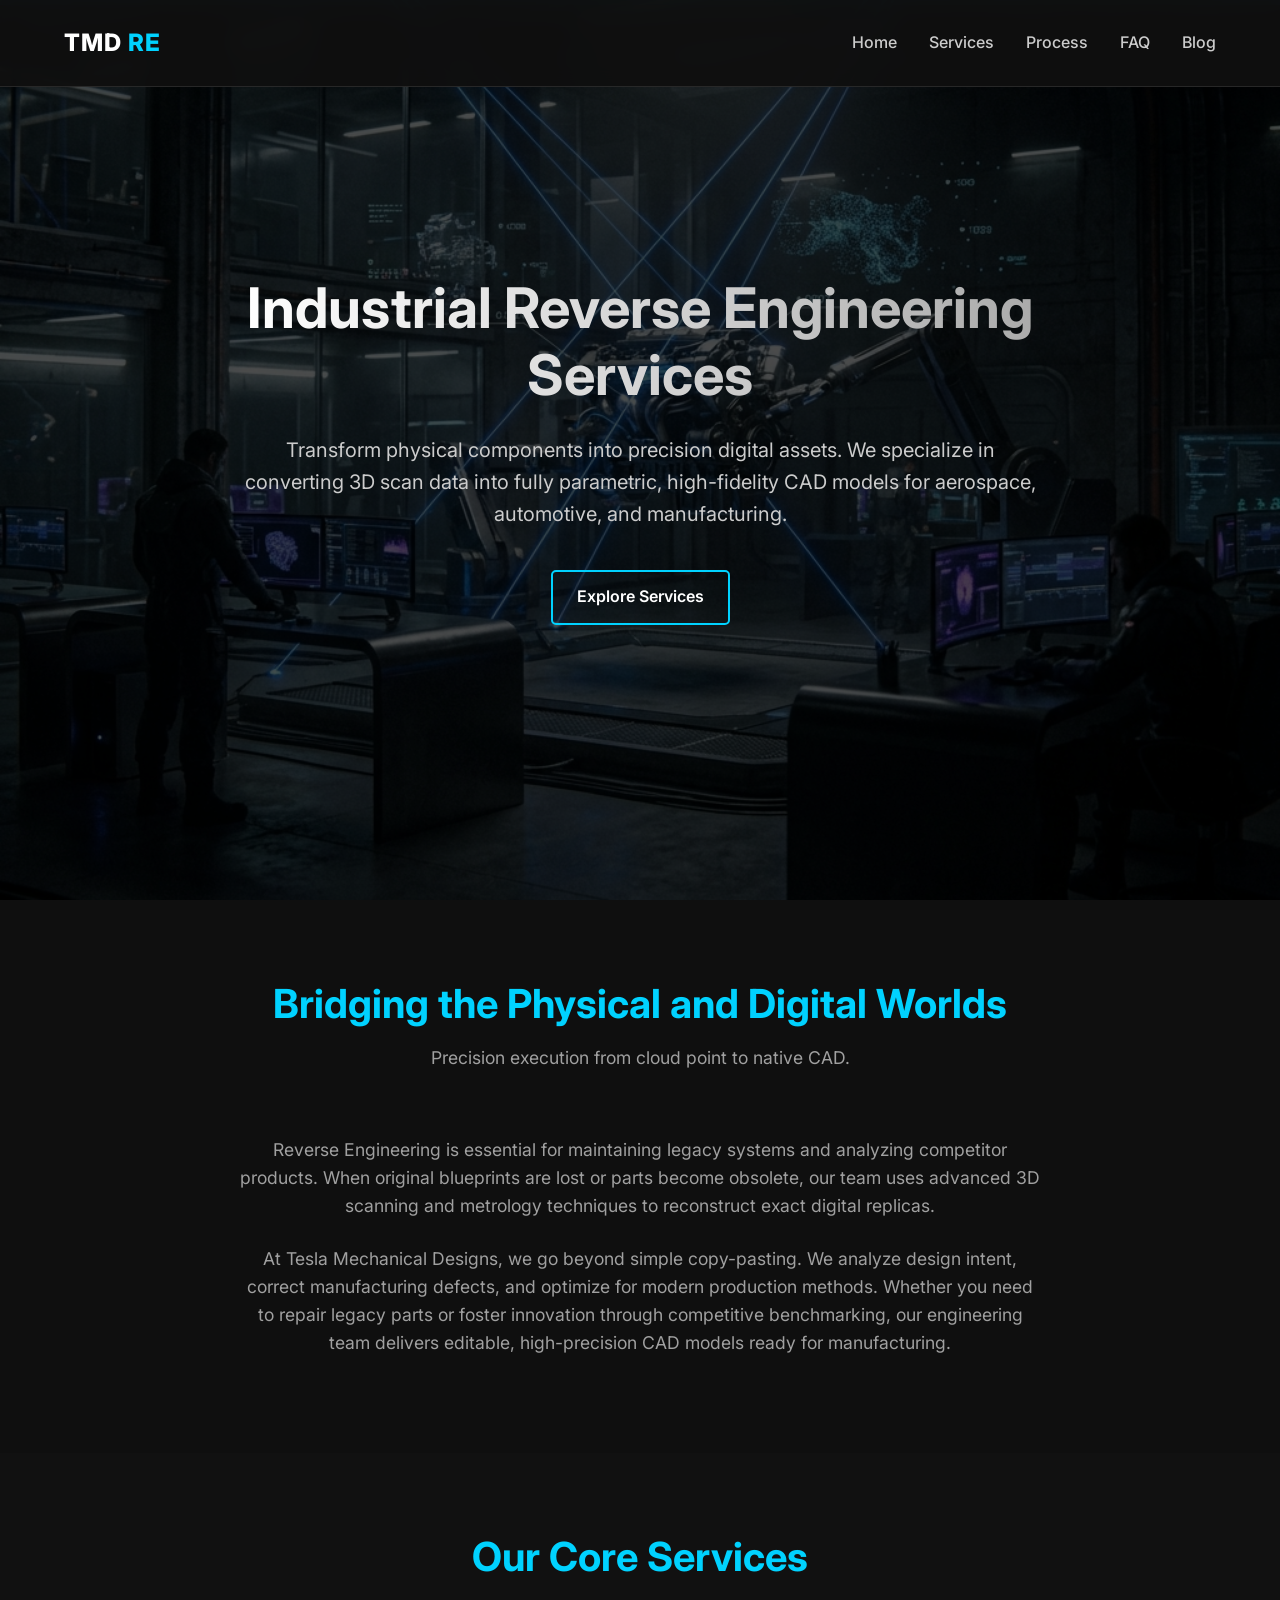
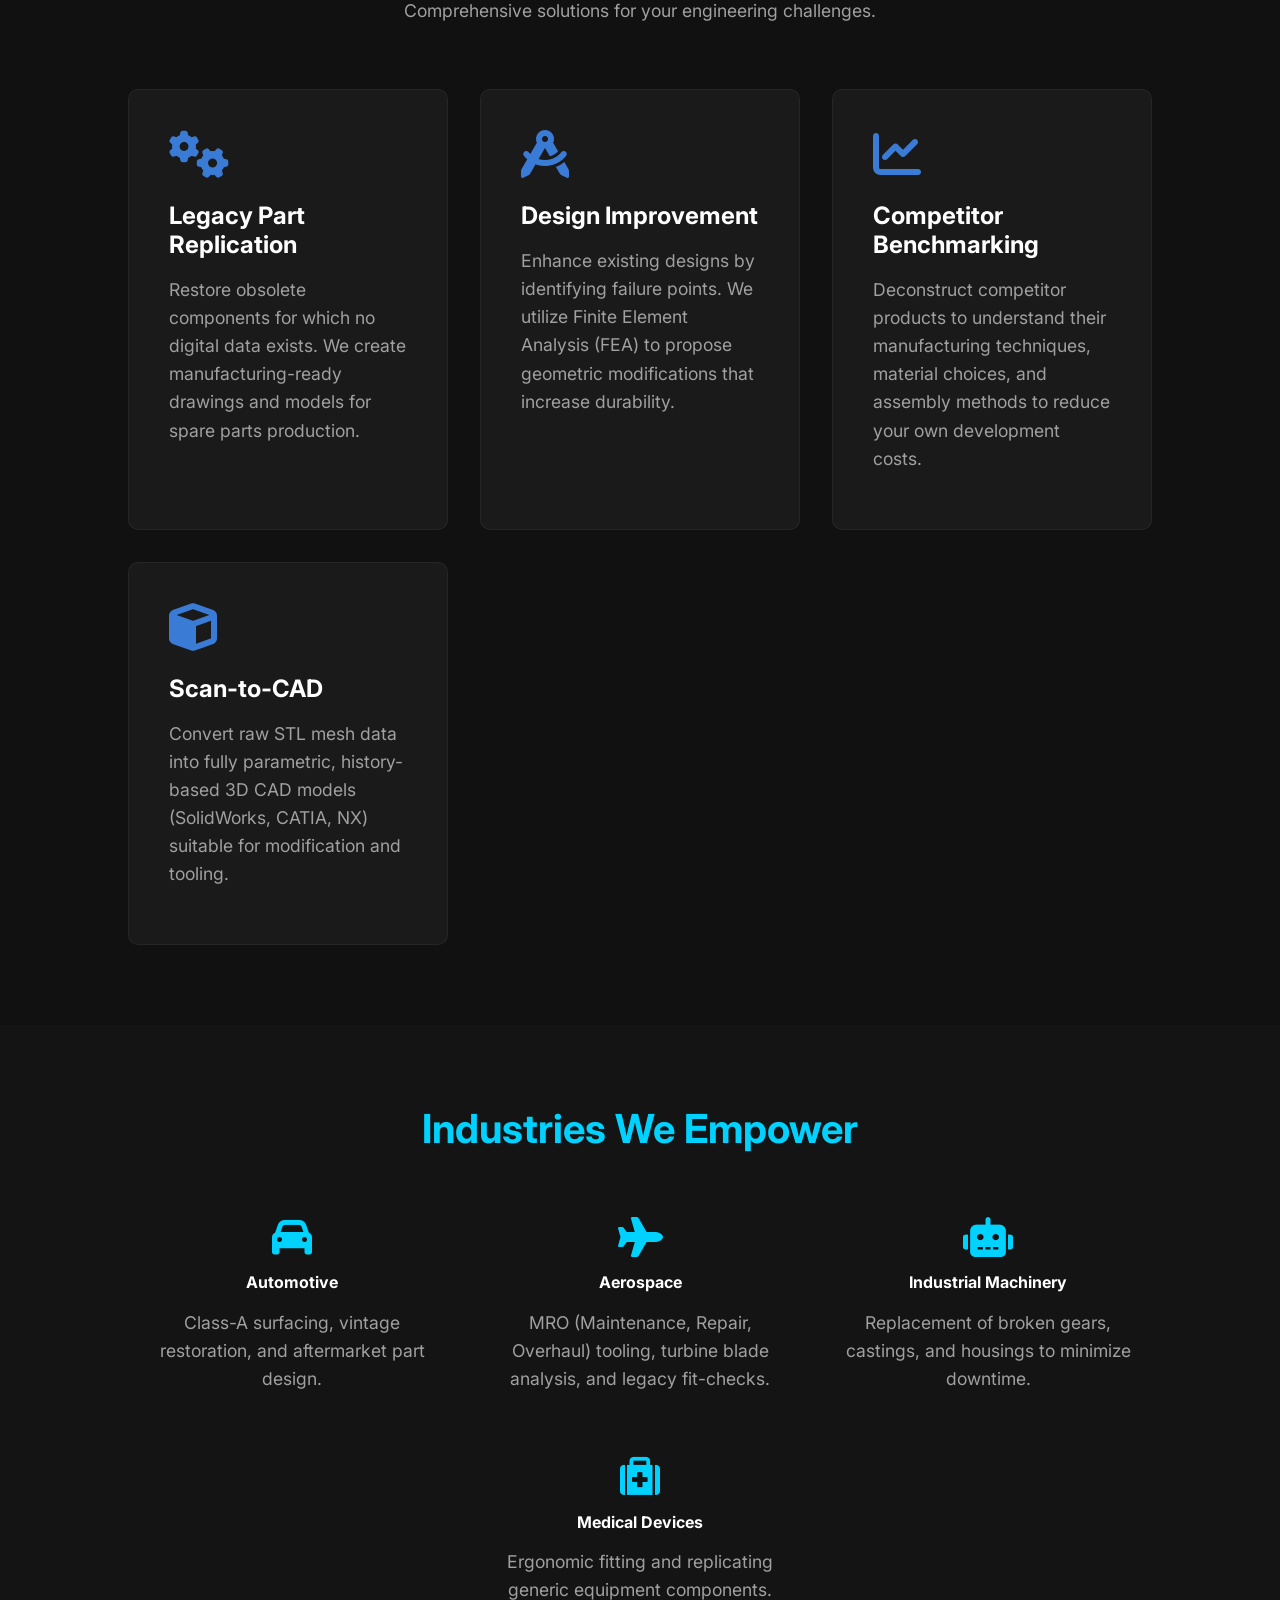
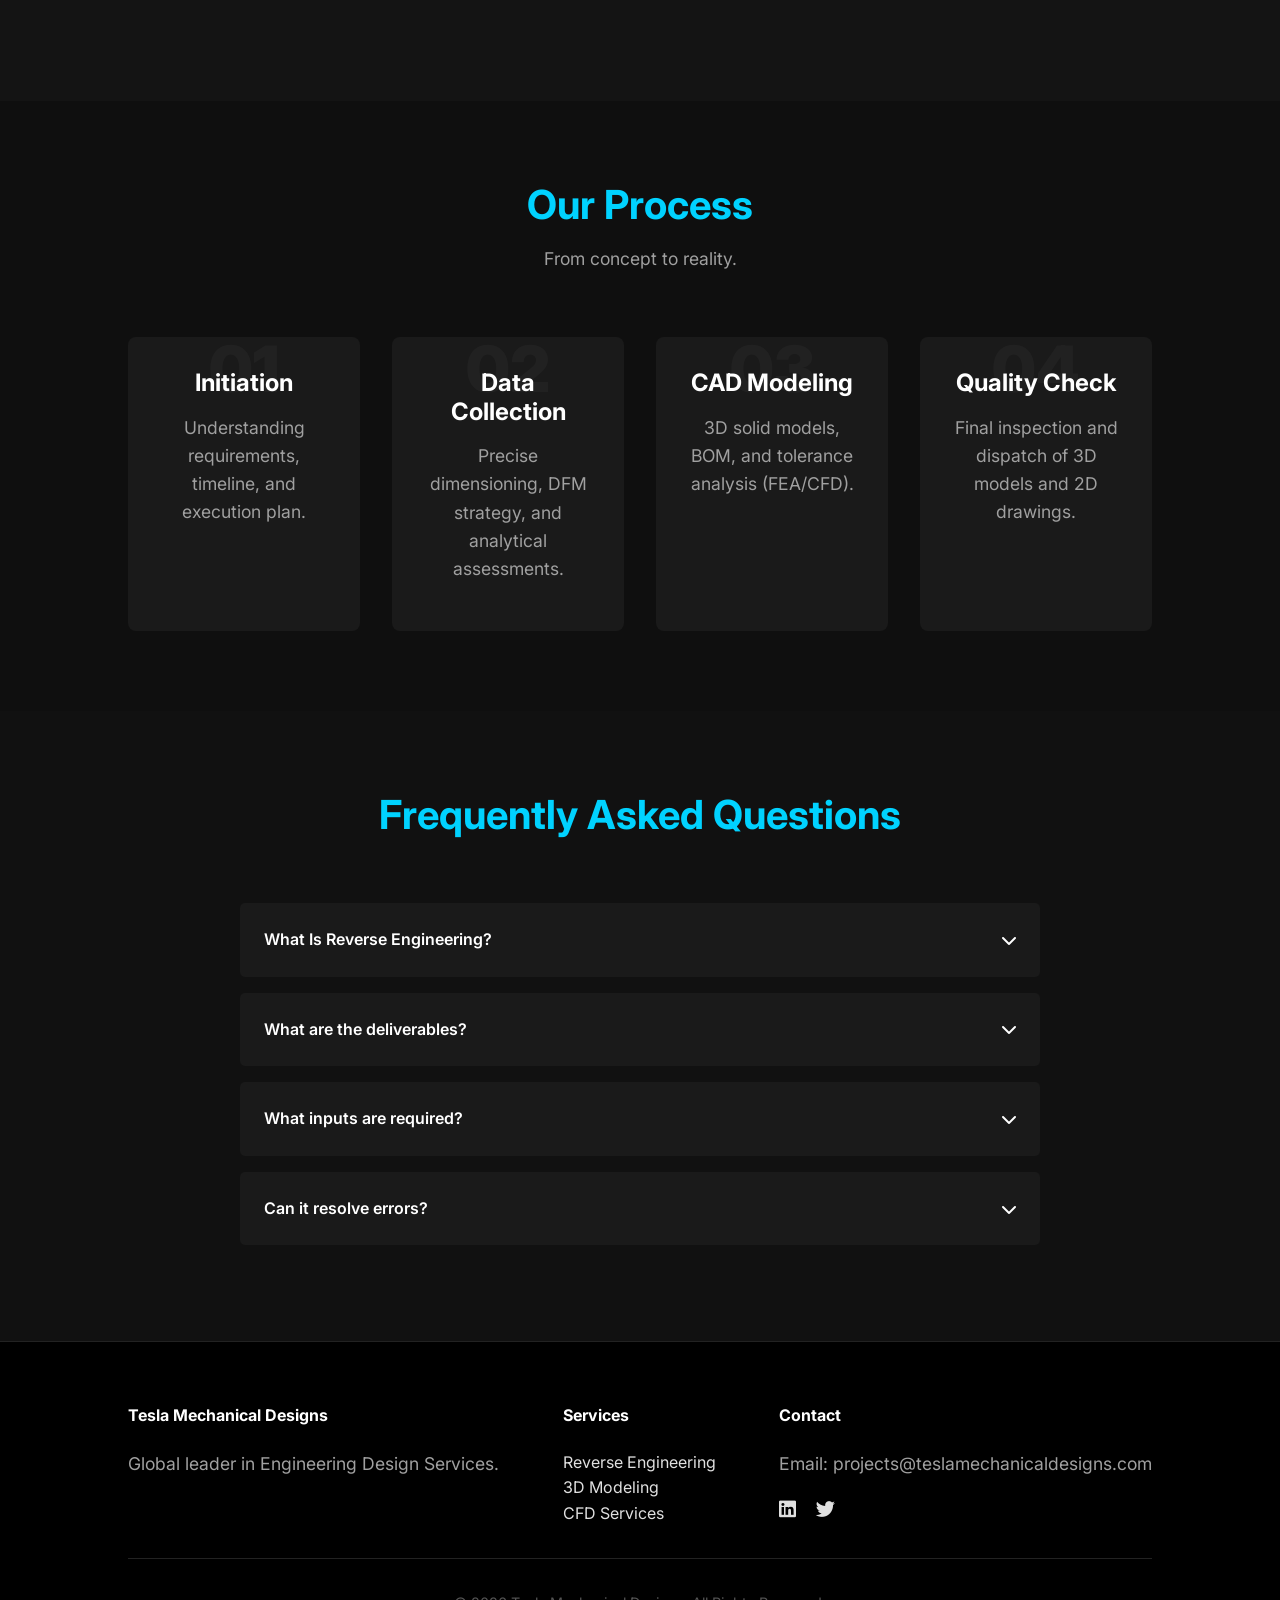
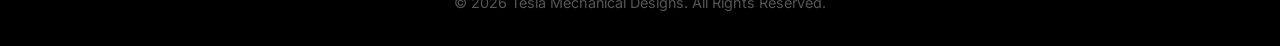
==== index.html @ 409dcaeb "changesh" ====
<!DOCTYPE html>
<html lang="en">

<head>
    <meta charset="UTF-8">
    <meta name="viewport" content="width=device-width, initial-scale=1.0">
    <meta name="robots" content="index, follow">

    <!-- Google Tag Manager -->
    <script>(function (w, d, s, l, i) {
            w[l] = w[l] || []; w[l].push({
                'gtm.start':
                    new Date().getTime(), event: 'gtm.js'
            }); var f = d.getElementsByTagName(s)[0],
                j = d.createElement(s), dl = l != 'dataLayer' ? '&l=' + l : ''; j.async = true; j.src =
                    'https://www.googletagmanager.com/gtm.js?id=' + i + dl; f.parentNode.insertBefore(j, f);
        })(window, document, 'script', 'dataLayer', 'GTM-XXXXXX');</script>
    <!-- End Google Tag Manager -->

    <!-- Favicon and Touch Icons -->
    <link rel="icon" type="image/png" sizes="32x32" href="images/favicon-32x32.png">
    <link rel="icon" type="image/png" sizes="16x16" href="images/favicon-16x16.png">
    <link rel="apple-touch-icon" sizes="180x180" href="images/apple-touch-icon.png">
    <link rel="manifest" href="site.webmanifest">
    <link rel="mask-icon" href="images/safari-pinned-tab.svg" color="#5bbad5">
    <meta name="msapplication-TileColor" content="#da532c">
    <meta name="theme-color" content="#ffffff">
    <title>Reverse Engineering Services | Tesla Mechanical Designs</title>
    <meta name="description"
        content="Transform physical components into precise CAD models with our Reverse Engineering Services. Repair, replicate, and improve legacy parts with expert 3D scanning and modeling.">
    <meta name="keywords"
        content="Reverse Engineering, 3D Scanning, CAD Modeling, Legacy Part Replication, Tesla Mechanical Designs, Industrial Design">
    <meta name="author" content="Tesla Mechanical Designs">

    <!-- Open Graph / Facebook -->
    <meta property="og:type" content="website">
    <meta property="og:url" content="https://teslamechanicaldesigns.com/reverse-engineering/">
    <meta property="og:title" content="Reverse Engineering Services | Tesla Mechanical Designs">
    <meta property="og:description"
        content="Transform physical components into precise CAD models with our Reverse Engineering Services. Repair, replicate, and improve legacy parts.">
    <meta property="og:image" content="images/social-preview.jpg">

    <!-- Twitter -->
    <meta property="twitter:card" content="summary_large_image">
    <meta property="twitter:url" content="https://teslamechanicaldesigns.com/reverse-engineering/">
    <meta property="twitter:title" content="Reverse Engineering Services | Tesla Mechanical Designs">
    <meta property="twitter:description"
        content="Transform physical components into precise CAD models with our Reverse Engineering Services. Repair, replicate, and improve legacy parts.">
    <meta property="twitter:image" content="images/social-preview.jpg">

    <link rel="stylesheet" href="css/style.css">
    <link rel="stylesheet" href="https://cdnjs.cloudflare.com/ajax/libs/font-awesome/6.0.0/css/all.min.css">
    <link href="https://fonts.googleapis.com/css2?family=Inter:wght@400;600;700;900&display=swap" rel="stylesheet">
</head>

<body>
    <!-- Google Tag Manager (noscript) -->
    <noscript><iframe src="https://www.googletagmanager.com/ns.html?id=GTM-K828282" height="0" width="0"
            style="display:none;visibility:hidden"></iframe></noscript>
    <!-- End Google Tag Manager (noscript) -->

    <!-- Navigation -->
    <!-- Navigation -->
    <nav>
        <div class="logo"><a href="index.html">TMD <span style="color:var(--primary-color)">RE</span></a></div>
        <ul class="nav-links">
            <li><a href="index.html#home">Home</a></li>
            <li><a href="index.html#services">Services</a></li>
            <li><a href="index.html#process">Process</a></li>
            <li><a href="index.html#faq">FAQ</a></li>
            <li><a href="blog.html">Blog</a></li>
        </ul>
    </nav>

    <!-- Hero Section -->
    <section id="home" class="hero">
        <div class="hero-content">
            <h1>Industrial Reverse Engineering Services</h1>
            <p>Transform physical components into precision digital assets. We specialize in converting 3D scan data
                into fully parametric, high-fidelity CAD models for aerospace, automotive, and manufacturing.</p>
            <div class="hero-btns">
                <a href="https://www.teslamechanicaldesigns.com/reverse-engineering.php" class="secondary-btn">Explore
                    Services</a>
            </div>
        </div>
    </section>

    <!-- Intro Section -->
    <section class="section">
        <div class="section-header">
            <h2>Bridging the Physical and Digital Worlds</h2>
            <p>Precision execution from cloud point to native CAD.</p>
        </div>
        <div
            style="max-width: 800px; margin: 0 auto; text-align: center; color: #ccc; font-size: 1.1rem; line-height: 1.6;">
            <p>Reverse Engineering is essential for maintaining legacy systems and analyzing competitor products. When
                original blueprints are lost or parts become obsolete, our team uses advanced 3D scanning and metrology
                techniques
                to reconstruct exact digital replicas.</p>
            <p style="margin-top: 1.5rem;">At Tesla Mechanical Designs, we go beyond simple copy-pasting. We analyze
                design intent, correct manufacturing defects, and optimize for modern production methods. Whether you
                need to repair legacy parts or foster innovation through competitive benchmarking, our
                engineering team delivers editable, high-precision CAD models ready for manufacturing.</p>
        </div>
    </section>

    <!-- Services Section -->
    <section id="services" class="section" style="background: #111;">
        <div class="section-header">
            <h2>Our Core Services</h2>
            <p>Comprehensive solutions for your engineering challenges.</p>
        </div>
        <div class="services-grid">
            <div class="service-card">
                <i class="fas fa-cogs service-icon"></i>
                <h3>Legacy Part Replication</h3>
                <p>Restore obsolete components for which no digital data exists. We create manufacturing-ready drawings
                    and models for spare parts production.</p>
            </div>
            <div class="service-card">
                <i class="fas fa-drafting-compass service-icon"></i>
                <h3>Design Improvement</h3>
                <p>Enhance existing designs by identifying failure points. We utilize Finite Element Analysis (FEA) to
                    propose geometric modifications that increase durability.</p>
            </div>
            <div class="service-card">
                <i class="fas fa-chart-line service-icon"></i>
                <h3>Competitor Benchmarking</h3>
                <p>Deconstruct competitor products to understand their manufacturing techniques, material choices, and
                    assembly methods to reduce your own development costs.</p>
            </div>
            <div class="service-card">
                <i class="fas fa-cube service-icon"></i>
                <h3>Scan-to-CAD</h3>
                <p>Convert raw STL mesh data into fully parametric, history-based 3D CAD models (SolidWorks, CATIA, NX)
                    suitable for modification and tooling.</p>
            </div>
        </div>
    </section>

    <!-- Industries Section -->
    <section class="section industries">
        <div class="section-header">
            <h2>Industries We Empower</h2>
        </div>
        <div class="industry-list">
            <div class="industry-item">
                <i class="fas fa-car"></i>
                <h4>Automotive</h4>
                <p>Class-A surfacing, vintage restoration, and aftermarket part design.</p>
            </div>
            <div class="industry-item">
                <i class="fas fa-plane"></i>
                <h4>Aerospace</h4>
                <p>MRO (Maintenance, Repair, Overhaul) tooling, turbine blade analysis, and legacy fit-checks.</p>
            </div>
            <div class="industry-item">
                <i class="fas fa-robot"></i>
                <h4>Industrial Machinery</h4>
                <p>Replacement of broken gears, castings, and housings to minimize downtime.</p>
            </div>
            <div class="industry-item">
                <i class="fas fa-medkit"></i>
                <h4>Medical Devices</h4>
                <p>Ergonomic fitting and replicating generic equipment components.</p>
            </div>
        </div>
    </section>

    <!-- Process Section -->
    <section id="process" class="section">
        <div class="section-header">
            <h2>Our Process</h2>
            <p>From concept to reality.</p>
        </div>
        <div class="process-steps">
            <div class="step">
                <div class="step-number">01</div>
                <h3>Initiation</h3>
                <p>Understanding requirements, timeline, and execution plan.</p>
            </div>
            <div class="step">
                <div class="step-number">02</div>
                <h3>Data Collection</h3>
                <p>Precise dimensioning, DFM strategy, and analytical assessments.</p>
            </div>
            <div class="step">
                <div class="step-number">03</div>
                <h3>CAD Modeling</h3>
                <p>3D solid models, BOM, and tolerance analysis (FEA/CFD).</p>
            </div>
            <div class="step">
                <div class="step-number">04</div>
                <h3>Quality Check</h3>
                <p>Final inspection and dispatch of 3D models and 2D drawings.</p>
            </div>
        </div>
    </section>

    <!-- FAQ Section -->
    <section id="faq" class="section" style="background: #111;">
        <div class="section-header">
            <h2>Frequently Asked Questions</h2>
        </div>
        <div class="faq-container">
            <div class="faq-item">
                <div class="faq-question">What Is Reverse Engineering? <i class="fas fa-chevron-down"></i></div>
                <div class="faq-answer">
                    Reverse engineering involves dissecting and understanding the design and functionality of a physical
                    object. Its primary purpose is to identify flaws, troubleshoot issues, and gather crucial
                    structure/performance info.
                </div>
            </div>
            <div class="faq-item">
                <div class="faq-question">What are the deliverables? <i class="fas fa-chevron-down"></i></div>
                <div class="faq-answer">
                    Deliverables range from detailed 2D drawings to 3D models (native formats, STP) and even 3D printed
                    components, customized to your requirements.
                </div>
            </div>
            <div class="faq-item">
                <div class="faq-question">What inputs are required? <i class="fas fa-chevron-down"></i></div>
                <div class="faq-answer">
                    We need physical parts, laser-scanned files, or existing 2D/3D data. A brief on desired enhancements
                    is also essential.
                </div>
            </div>
            <div class="faq-item">
                <div class="faq-question">Can it resolve errors? <i class="fas fa-chevron-down"></i></div>
                <div class="faq-answer">
                    Yes. By scrutinizing inner workings, we identify and address errors from design to manufacturing.
                </div>
            </div>
        </div>
    </section>

    <!-- Footer -->
    <!-- Footer -->
    <footer id="contact">
        <div class="footer-content">
            <div class="footer-col">
                <h4>Tesla Mechanical Designs</h4>
                <p>Global leader in Engineering Design Services.</p>
            </div>
            <div class="footer-col">
                <h4>Services</h4>
                <ul>
                    <li><a href="index.html#services">Reverse Engineering</a></li>
                    <li><a href="index.html#services">3D Modeling</a></li>
                    <li><a href="index.html#services">CFD Services</a></li>
                </ul>
            </div>
            <div class="footer-col">
                <h4>Contact</h4>
                <p>Email: projects@teslamechanicaldesigns.com</p>
                <div class="social-links" style="margin-top: 1rem;">
                    <a href="#"><i class="fab fa-linkedin"></i></a>
                    <a href="#"><i class="fab fa-twitter"></i></a>
                </div>
            </div>
        </div>
        <div class="copyright">
            &copy; 2026 Tesla Mechanical Designs. All Rights Reserved.
        </div>
    </footer>

    <script src="js/script.js"></script>
</body>

</html>
---- css/style.css ----
/* Global Styles */
:root {
    --primary-color: #00d2ff;
    --secondary-color: #3a7bd5;
    --dark-bg: #0f0f0f;
    --card-bg: #1a1a1a;
    --text-color: #e0e0e0;
    --accent-color: #ff0055;
    --font-main: 'Inter', sans-serif;
}

* {
    margin: 0;
    padding: 0;
    box-sizing: border-box;
}

body {
    font-family: var(--font-main);
    background-color: var(--dark-bg);
    color: var(--text-color);
    line-height: 1.6;
    overflow-x: hidden;
}

a {
    text-decoration: none;
    color: inherit;
    transition: all 0.3s ease;
}

ul {
    list-style: none;
}

/* Typography */
h1,
h2,
h3,
h4,
h5,
h6 {
    font-weight: 700;
    line-height: 1.2;
    margin-bottom: 1rem;
    color: #fff;
}

h1 {
    font-size: 3.5rem;
}

h2 {
    font-size: 2.5rem;
}

h3 {
    font-size: 1.5rem;
}

p {
    margin-bottom: 1rem;
    font-size: 1.1rem;
    color: #a0a0a0;
}

/* Navigation */
nav {
    display: flex;
    justify-content: space-between;
    align-items: center;
    padding: 1.5rem 5%;
    background: rgba(15, 15, 15, 0.95);
    backdrop-filter: blur(10px);
    position: fixed;
    width: 100%;
    top: 0;
    z-index: 1000;
    border-bottom: 1px solid rgba(255, 255, 255, 0.1);
}

.logo {
    font-size: 1.5rem;
    font-weight: 800;
    color: #fff;
    letter-spacing: 1px;
}

.nav-links {
    display: flex;
    gap: 2rem;
}

.nav-links a {
    font-weight: 500;
    color: #ccc;
    position: relative;
}

.nav-links a:hover,
.nav-links a.active {
    color: var(--primary-color);
}

.nav-links a::after {
    content: '';
    position: absolute;
    width: 0;
    height: 2px;
    bottom: -5px;
    left: 0;
    background-color: var(--primary-color);
    transition: width 0.3s ease;
}

.nav-links a:hover::after {
    width: 100%;
}

.cta-btn {
    padding: 0.8rem 1.5rem;
    background: linear-gradient(135deg, var(--secondary-color), var(--primary-color));
    color: #fff;
    border-radius: 5px;
    font-weight: 600;
    box-shadow: 0 4px 15px rgba(0, 210, 255, 0.3);
}

.cta-btn:hover {
    transform: translateY(-2px);
    box-shadow: 0 6px 20px rgba(0, 210, 255, 0.5);
}

.secondary-btn {
    padding: 0.8rem 1.5rem;
    background: transparent;
    color: #fff;
    border: 2px solid var(--primary-color);
    border-radius: 5px;
    font-weight: 600;
    transition: all 0.3s ease;
    display: inline-block;
}

.secondary-btn:hover {
    background: var(--primary-color);
    box-shadow: 0 4px 15px rgba(0, 210, 255, 0.3);
    transform: translateY(-2px);
}

/* Hero Section */
/* Hero Section */
.hero {
    height: 100vh;
    display: flex;
    align-items: center;
    justify-content: center;
    text-align: center;
    background: url('../images/hero-bg.png') no-repeat center center/cover;
    padding: 0 5%;
    position: relative;
    overflow: hidden;
}

/* Dark Overlay */
.hero::before {
    content: '';
    position: absolute;
    top: 0;
    left: 0;
    width: 100%;
    height: 100%;
    background: rgba(0, 0, 0, 0.7);
    /* Darken the image for text readability */
    z-index: 1;
}

/* Scanning Line Animation */
.hero::after {
    content: '';
    position: absolute;
    top: 0;
    left: 0;
    width: 100%;
    height: 5px;
    background: rgba(0, 210, 255, 0.5);
    box-shadow: 0 0 15px var(--primary-color);
    animation: scan 4s ease-in-out infinite;
    z-index: 1;
    opacity: 0.5;
}

@keyframes scan {
    0% {
        top: 0;
        opacity: 0;
    }

    10% {
        opacity: 1;
    }

    90% {
        opacity: 1;
    }

    100% {
        top: 100%;
        opacity: 0;
    }
}

.hero-content {
    position: relative;
    z-index: 1;
    max-width: 800px;
}

.hero h1 {
    background: linear-gradient(to right, #fff, #aaa);
    -webkit-background-clip: text;
    background-clip: text;
    color: transparent;
    margin-bottom: 1.5rem;
}

.hero p {
    font-size: 1.25rem;
    margin-bottom: 2.5rem;
    color: #ccc;
}

/* Section Common */
.section {
    padding: 5rem 10%;
}

.section-header {
    text-align: center;
    margin-bottom: 4rem;
}

.section-header h2 {
    color: var(--primary-color);
    margin-bottom: 1rem;
}

/* Services Grid */
.services-grid {
    display: grid;
    grid-template-columns: repeat(auto-fit, minmax(300px, 1fr));
    gap: 2rem;
}

.service-card {
    background: var(--card-bg);
    padding: 2.5rem;
    border-radius: 10px;
    border: 1px solid rgba(255, 255, 255, 0.05);
    transition: transform 0.3s ease, border-color 0.3s ease;
}

.service-card:hover {
    transform: translateY(-10px);
    border-color: var(--primary-color);
}

.service-card h3 {
    color: #fff;
    margin-bottom: 1rem;
}

.service-icon {
    font-size: 3rem;
    margin-bottom: 1.5rem;
    color: var(--secondary-color);
}

/* Industries */
.industries {
    background: #141414;
}

.industry-list {
    display: flex;
    flex-wrap: wrap;
    justify-content: center;
    gap: 3rem;
}

.industry-item {
    text-align: center;
    max-width: 300px;
}

.industry-item i {
    font-size: 2.5rem;
    color: var(--primary-color);
    margin-bottom: 1rem;
}

/* Process */
.process-steps {
    display: grid;
    grid-template-columns: repeat(auto-fit, minmax(200px, 1fr));
    gap: 2rem;
    counter-reset: width;
}

.step {
    position: relative;
    padding: 2rem;
    background: var(--card-bg);
    border-radius: 8px;
    text-align: center;
}

.step-number {
    font-size: 4rem;
    font-weight: 900;
    color: rgba(255, 255, 255, 0.03);
    position: absolute;
    top: 0;
    left: 50%;
    transform: translateX(-50%);
    line-height: 1;
}

/* Blog */
.blog-grid {
    display: grid;
    grid-template-columns: repeat(auto-fit, minmax(300px, 1fr));
    gap: 2.5rem;
}

.blog-card {
    background: var(--card-bg);
    border-radius: 12px;
    overflow: hidden;
    transition: transform 0.3s ease;
}

.blog-card:hover {
    transform: translateY(-5px);
}

.blog-img {
    height: 200px;
    background: #2a2a2a;
    /* Placeholder */
    display: flex;
    align-items: center;
    justify-content: center;
    color: #555;
}

.blog-content {
    padding: 2rem;
}

.blog-date {
    font-size: 0.85rem;
    color: var(--primary-color);
    margin-bottom: 0.5rem;
    display: block;
}

/* FAQ */
.faq-container {
    max-width: 800px;
    margin: 0 auto;
}

.faq-item {
    background: var(--card-bg);
    margin-bottom: 1rem;
    border-radius: 5px;
    overflow: hidden;
}

.faq-question {
    padding: 1.5rem;
    cursor: pointer;
    display: flex;
    justify-content: space-between;
    align-items: center;
    font-weight: 600;
    color: #fff;
}

.faq-answer {
    padding: 0 1.5rem;
    max-height: 0;
    overflow: hidden;
    transition: all 0.3s ease;
    color: #aaa;
}

.faq-item.active .faq-answer {
    padding: 1.5rem;
    max-height: 500px;
}

.faq-item.active .faq-question {
    background: rgba(255, 255, 255, 0.05);
}

/* Footer */
footer {
    background: #000;
    padding: 4rem 10% 2rem;
    border-top: 1px solid #222;
}

.footer-content {
    display: flex;
    justify-content: space-between;
    flex-wrap: wrap;
    gap: 2rem;
    margin-bottom: 2rem;
}

.footer-col h4 {
    color: #fff;
    margin-bottom: 1.5rem;
}

.social-links a {
    margin-right: 1rem;
    font-size: 1.2rem;
}

.copyright {
    text-align: center;
    padding-top: 2rem;
    border-top: 1px solid #222;
    color: #555;
    font-size: 0.9rem;
}

/* Responsive */
@media (max-width: 768px) {
    h1 {
        font-size: 2.5rem;
    }

    h2 {
        font-size: 2rem;
    }

    .nav-links {
        display: none;
        /* simple hide for now, JS can toggle */
        position: absolute;
        top: 100%;
        left: 0;
        width: 100%;
        background: #0f0f0f;
        flex-direction: column;
        padding: 2rem;
        text-align: center;
    }

    .nav-links.active {
        display: flex;
    }

    .menu-toggle {
        display: block;
        cursor: pointer;
    }
}
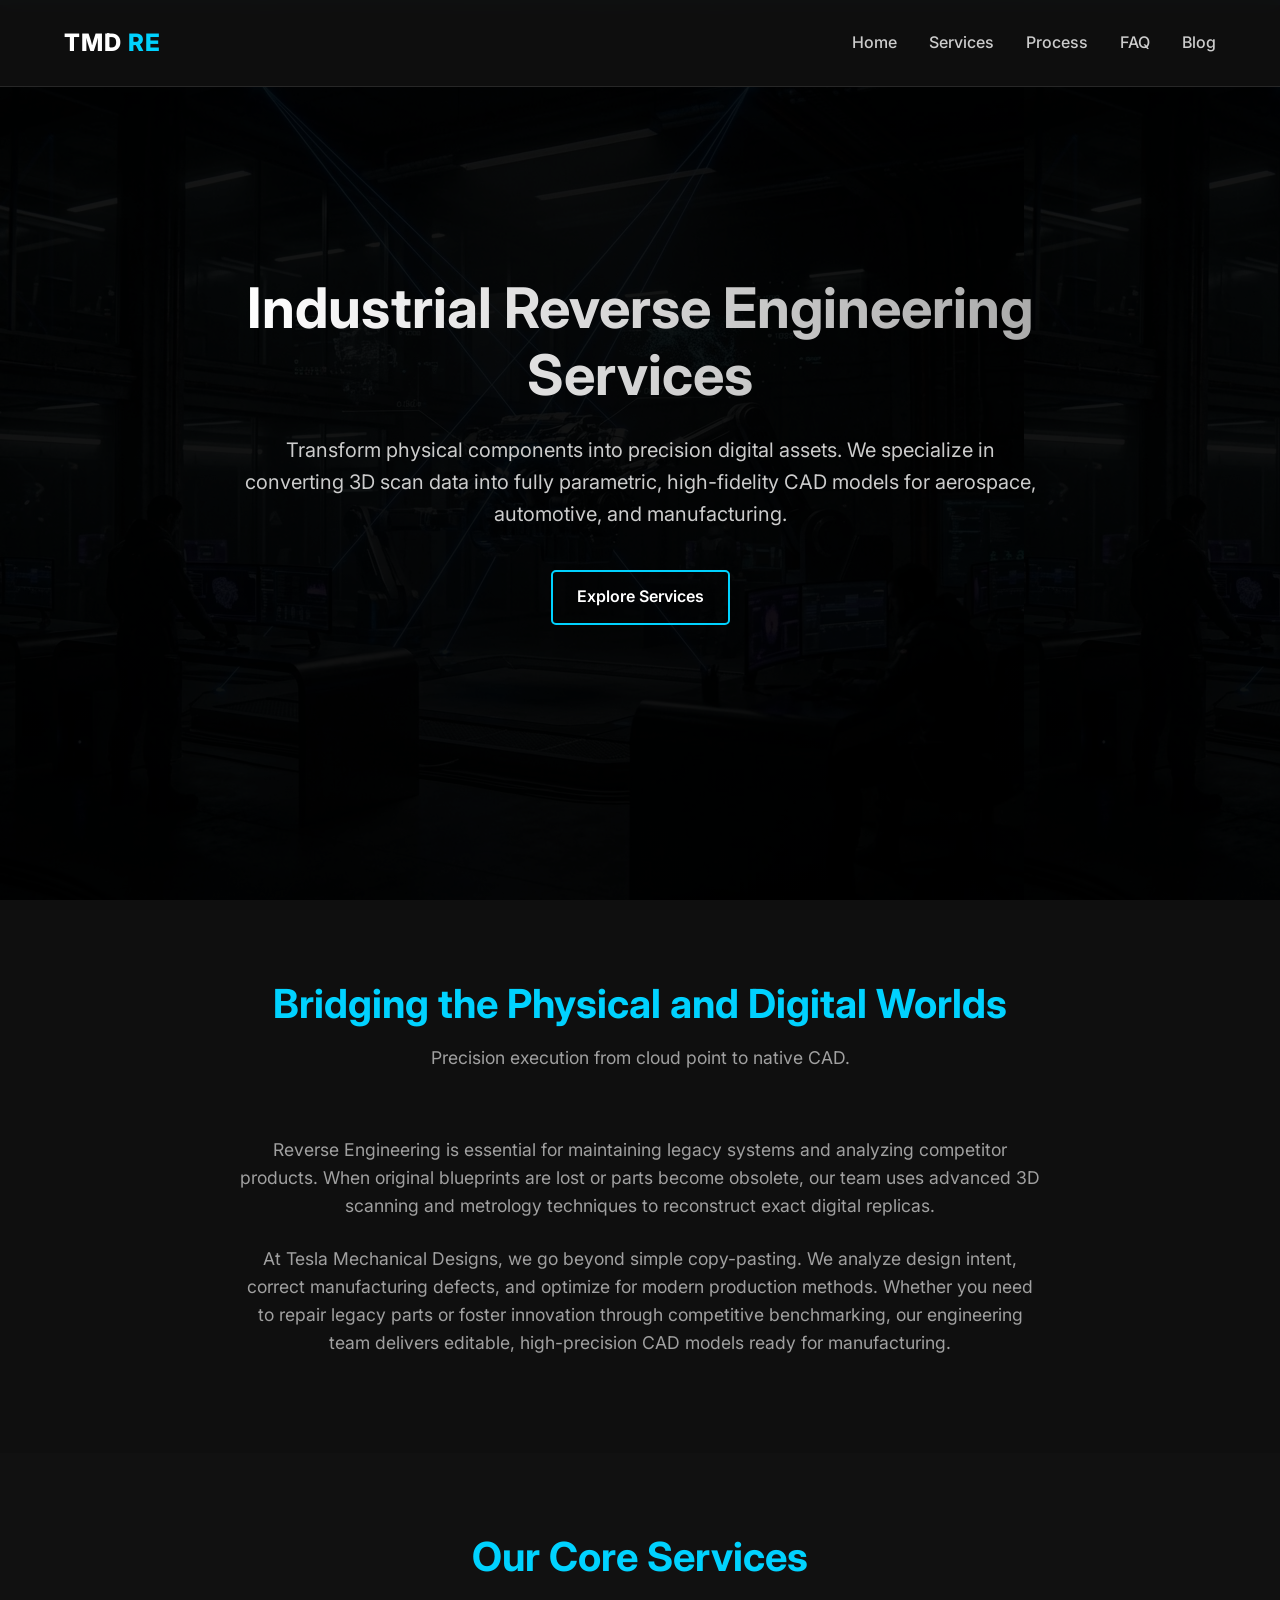
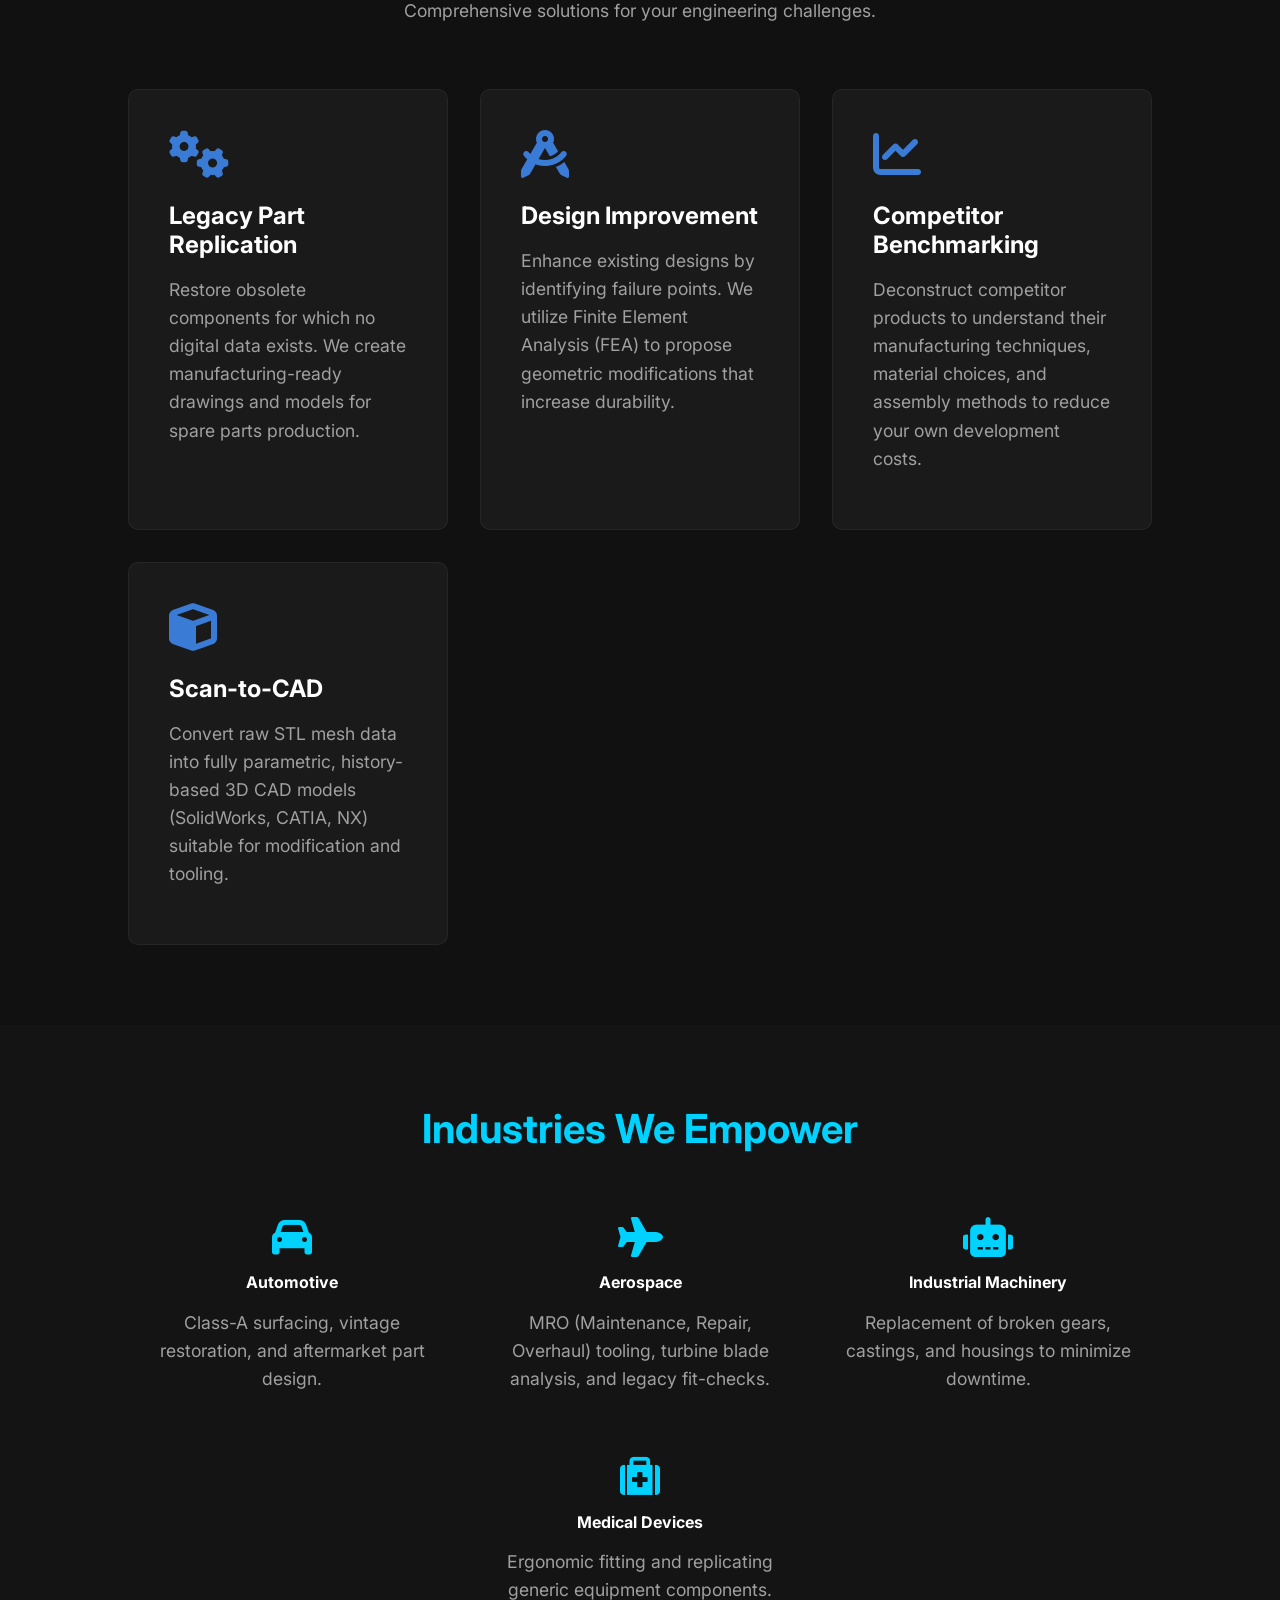
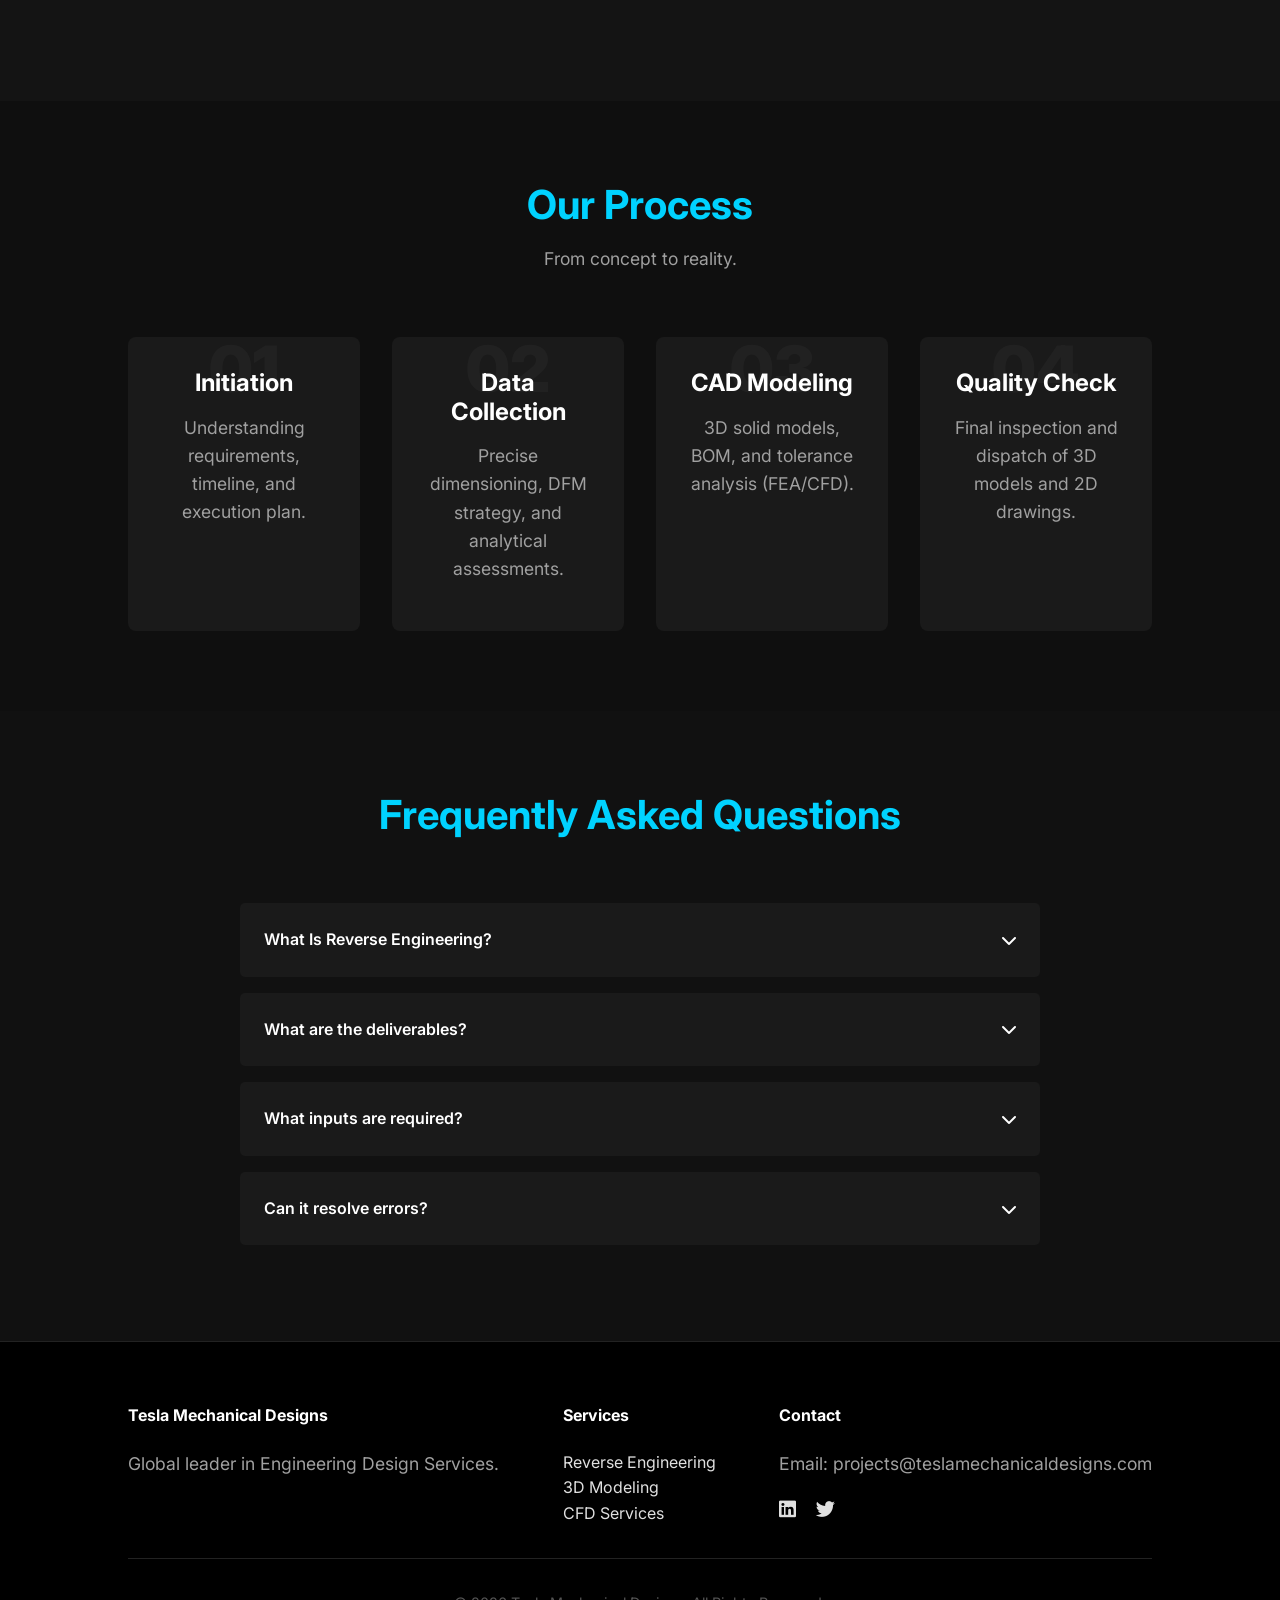
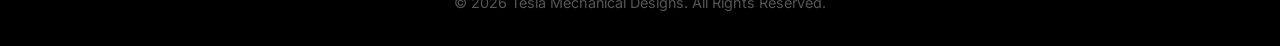
==== commit 1648ce94: "changesh" ====
--- a/index.html
+++ b/index.html
@@ -5,7 +5,7 @@
     <meta charset="UTF-8">
     <meta name="viewport" content="width=device-width, initial-scale=1.0">
     <meta name="robots" content="index, follow">
-
+    <meta name="google-site-verification" content="QCQIcLvK1Y29B_PqsAfk6W4SbVMDp9I1VxiQpt_m-So" />
     <!-- Google Tag Manager -->
     <script>(function (w, d, s, l, i) {
             w[l] = w[l] || []; w[l].push({
@@ -14,7 +14,7 @@
             }); var f = d.getElementsByTagName(s)[0],
                 j = d.createElement(s), dl = l != 'dataLayer' ? '&l=' + l : ''; j.async = true; j.src =
                     'https://www.googletagmanager.com/gtm.js?id=' + i + dl; f.parentNode.insertBefore(j, f);
-        })(window, document, 'script', 'dataLayer', 'GTM-XXXXXX');</script>
+        })(window, document, 'script', 'dataLayer', 'GTM-K828282');</script>
     <!-- End Google Tag Manager -->
 
     <!-- Favicon and Touch Icons -->
@@ -24,7 +24,9 @@
     <link rel="manifest" href="site.webmanifest">
     <link rel="mask-icon" href="images/safari-pinned-tab.svg" color="#5bbad5">
     <meta name="msapplication-TileColor" content="#da532c">
+    <meta name="apple-mobile-web-app-title" content="TMD Reverse Engineering">
     <meta name="theme-color" content="#ffffff">
+    <link rel="canonical" href="https://intilligentidiot.github.io/Reverse-Engineering-Services/">
     <title>Reverse Engineering Services | Tesla Mechanical Designs</title>
     <meta name="description"
         content="Transform physical components into precise CAD models with our Reverse Engineering Services. Repair, replicate, and improve legacy parts with expert 3D scanning and modeling.">
@@ -51,6 +53,42 @@
     <link rel="stylesheet" href="css/style.css">
     <link rel="stylesheet" href="https://cdnjs.cloudflare.com/ajax/libs/font-awesome/6.0.0/css/all.min.css">
     <link href="https://fonts.googleapis.com/css2?family=Inter:wght@400;600;700;900&display=swap" rel="stylesheet">
+
+    <!-- Schema Markup -->
+    <script type="application/ld+json">
+    {
+      "@context": "https://schema.org",
+      "@type": "Organization",
+      "name": "Tesla Mechanical Designs",
+      "url": "https://intilligentidiot.github.io/Reverse-Engineering-Services/"
+    }
+    </script>
+    <script type="application/ld+json">
+    {
+      "@context": "https://schema.org",
+      "@type": "Service",
+      "name": "Reverse Engineering Services",
+      "provider": {
+        "@type": "Organization",
+        "name": "Tesla Mechanical Designs"
+      },
+      "description": "Transform physical components into precise CAD models with our Reverse Engineering Services.",
+      "url": "https://intilligentidiot.github.io/Reverse-Engineering-Services/",
+      "areaServed": "Global"
+    }
+    </script>
+    <script type="application/ld+json">
+    {
+      "@context": "https://schema.org",
+      "@type": "BreadcrumbList",
+      "itemListElement": [{
+        "@type": "ListItem",
+        "position": 1,
+        "name": "Home",
+        "item": "https://intilligentidiot.github.io/Reverse-Engineering-Services/"
+      }]
+    }
+    </script>
 </head>
 
 <body>
@@ -73,7 +111,8 @@
     </nav>
 
     <!-- Hero Section -->
-    <section id="home" class="hero">
+    <section id="home" class="hero"
+        style="background: linear-gradient(rgba(0,0,0,0.7), rgba(0,0,0,0.8)), url('images/hero-bg.webp');">
         <div class="hero-content">
             <h1>Industrial Reverse Engineering Services</h1>
             <p>Transform physical components into precision digital assets. We specialize in converting 3D scan data
--- a/css/style.css
+++ b/css/style.css
@@ -64,6 +64,25 @@
     color: #a0a0a0;
 }
 
+.article-body ul,
+.article-content ul {
+    list-style: disc;
+    padding-left: 2rem;
+    margin-bottom: 1rem;
+}
+
+.article-body ol,
+.article-content ol {
+    list-style: decimal;
+    padding-left: 2rem;
+    margin-bottom: 1rem;
+}
+
+.article-body li,
+.article-content li {
+    margin-bottom: 0.5rem;
+}
+
 /* Navigation */
 nav {
     display: flex;
@@ -156,7 +175,7 @@
     align-items: center;
     justify-content: center;
     text-align: center;
-    background: url('../images/hero-bg.png') no-repeat center center/cover;
+    background: url('../images/hero-bg.webp') no-repeat center center/cover;
     padding: 0 5%;
     position: relative;
     overflow: hidden;
@@ -327,10 +346,12 @@
 }
 
 /* Blog */
+/* Blog */
 .blog-grid {
     display: grid;
-    grid-template-columns: repeat(auto-fit, minmax(300px, 1fr));
+    grid-template-columns: repeat(auto-fit, minmax(300px, 400px));
     gap: 2.5rem;
+    justify-content: center;
 }
 
 .blog-card {
@@ -338,6 +359,10 @@
     border-radius: 12px;
     overflow: hidden;
     transition: transform 0.3s ease;
+    height: 100%;
+    /* Ensure full height */
+    display: flex;
+    flex-direction: column;
 }
 
 .blog-card:hover {
@@ -345,13 +370,21 @@
 }
 
 .blog-img {
-    height: 200px;
+    height: 250px;
     background: #2a2a2a;
-    /* Placeholder */
+    /* Placeholder background */
     display: flex;
     align-items: center;
     justify-content: center;
     color: #555;
+    overflow: hidden;
+    /* Ensure image doesn't overflow */
+}
+
+.blog-img img {
+    width: 100%;
+    height: 100%;
+    object-fit: cover;
 }
 
 .blog-content {
@@ -469,4 +502,93 @@
         display: block;
         cursor: pointer;
     }
+}
+
+/* Utility Classes */
+.w-full {
+    width: 100%;
+}
+
+.h-full {
+    height: 100%;
+}
+
+.object-cover {
+    object-fit: cover;
+}
+
+.opacity-90 {
+    opacity: 0.9;
+}
+
+/* Blog Article Styling */
+.article-content {
+    max-width: 1200px;
+    margin: 0 auto;
+    padding: 8rem 2rem;
+    color: #ddd;
+}
+
+.article-content h1 {
+    font-size: 3rem;
+    margin-bottom: 1rem;
+    color: #fff;
+    max-width: 1000px;
+}
+
+.article-meta {
+    color: var(--primary-color);
+    margin-bottom: 2rem;
+    font-size: 0.9rem;
+}
+
+.article-banner {
+    width: 100%;
+    height: 400px;
+    margin-bottom: 2rem;
+    border-radius: 10px;
+    overflow: hidden;
+    background-color: #333;
+}
+
+.article-body {
+    font-size: 1.1rem;
+    line-height: 1.8;
+    max-width: 1000px;
+}
+
+.article-body h2 {
+    margin-top: 2.5rem;
+    color: #fff;
+    font-size: 1.8rem;
+}
+
+.article-body h3 {
+    margin-top: 1.5rem;
+    color: #eee;
+    font-size: 1.4rem;
+}
+
+.article-body p {
+    margin-bottom: 1.5rem;
+}
+
+.article-body a {
+    color: var(--primary-color);
+    text-decoration: none;
+}
+
+.article-body a:hover {
+    text-decoration: underline;
+}
+
+.back-link {
+    display: inline-block;
+    margin-bottom: 2rem;
+    color: #888;
+    text-decoration: none;
+}
+
+.back-link:hover {
+    color: #fff;
 }
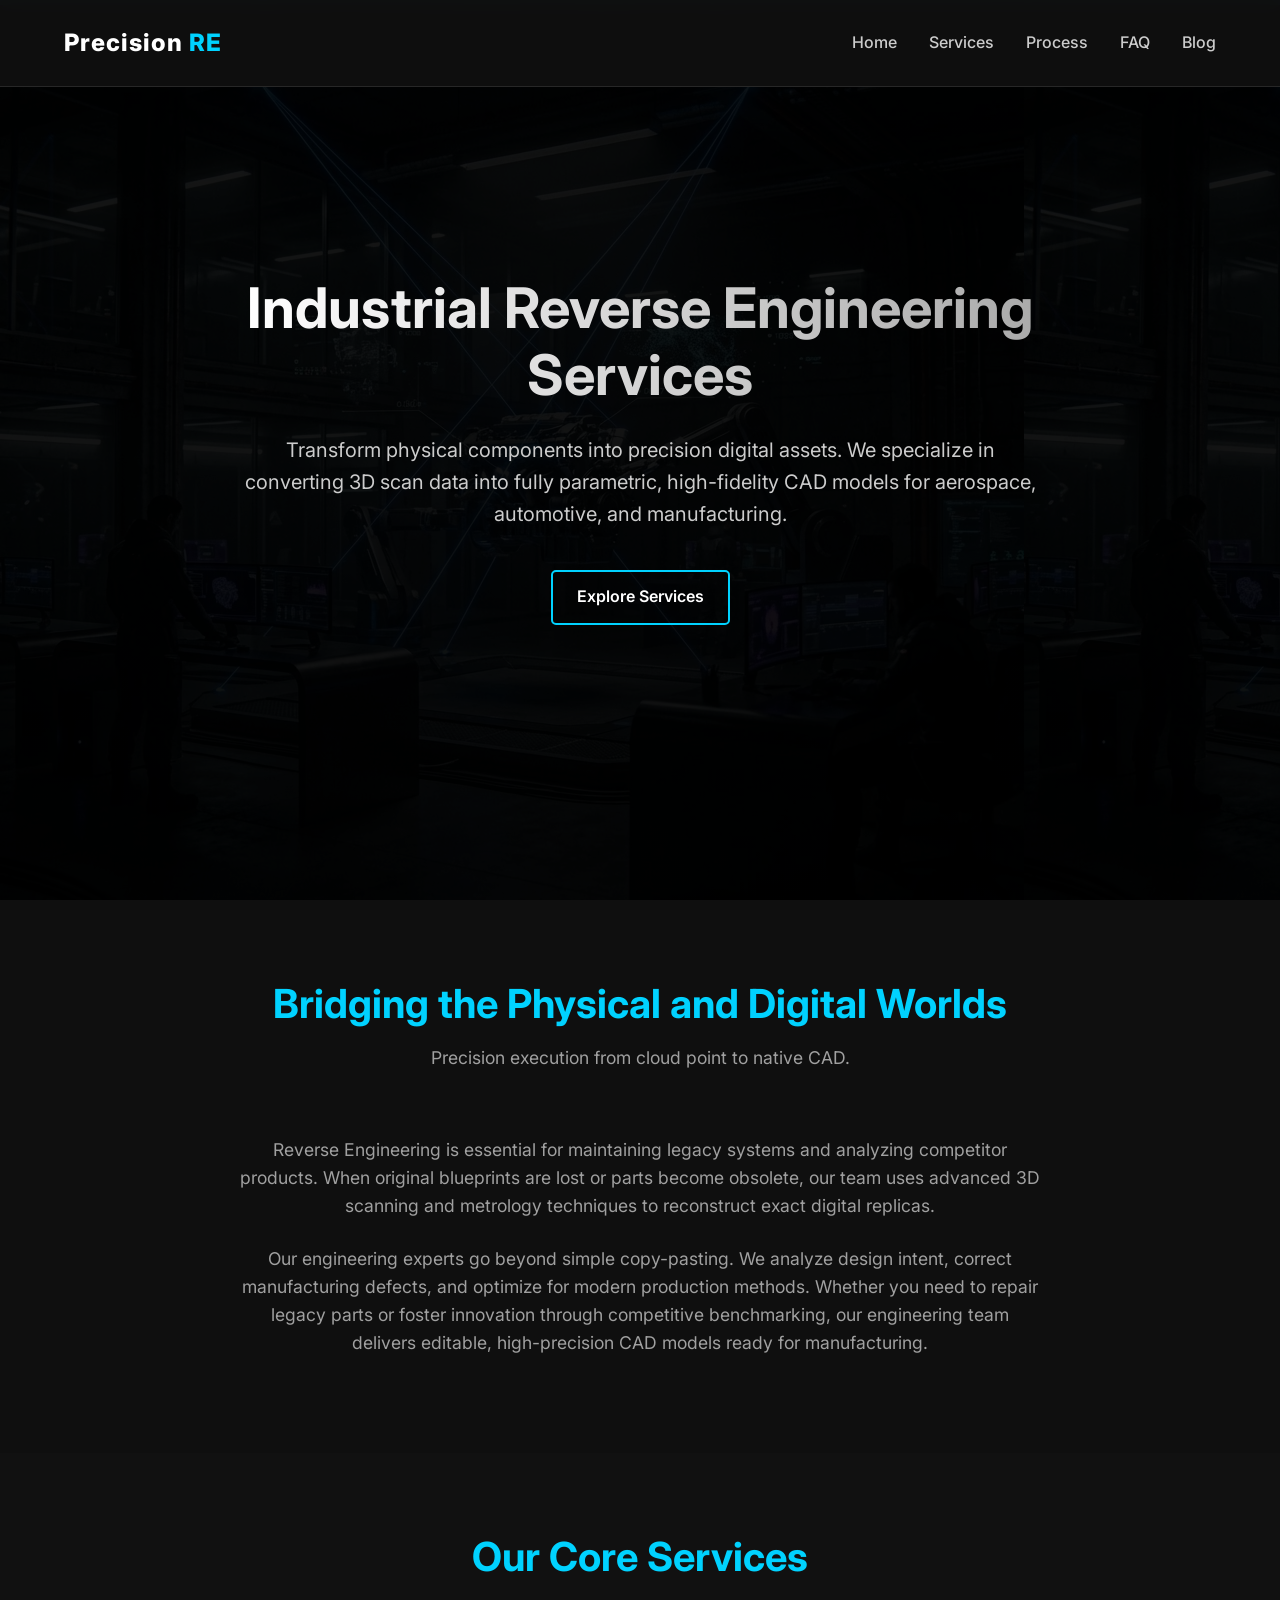
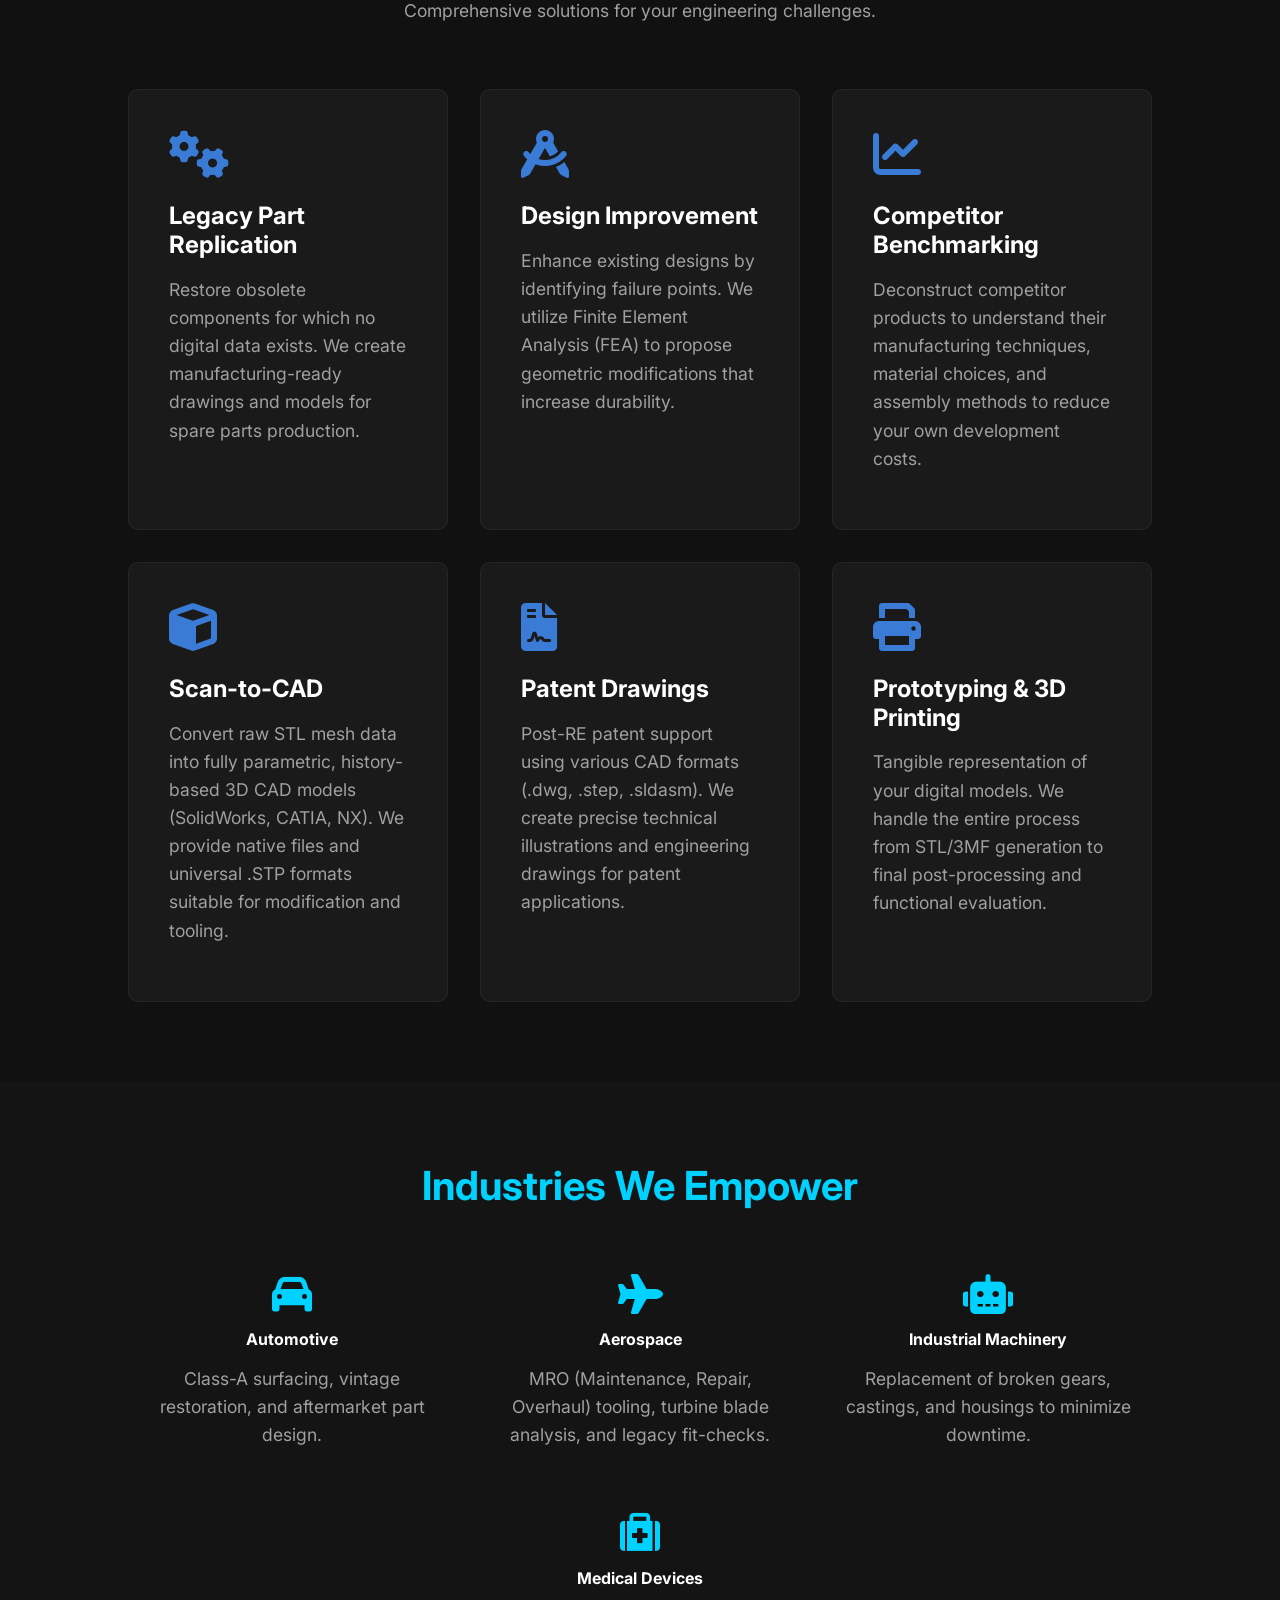
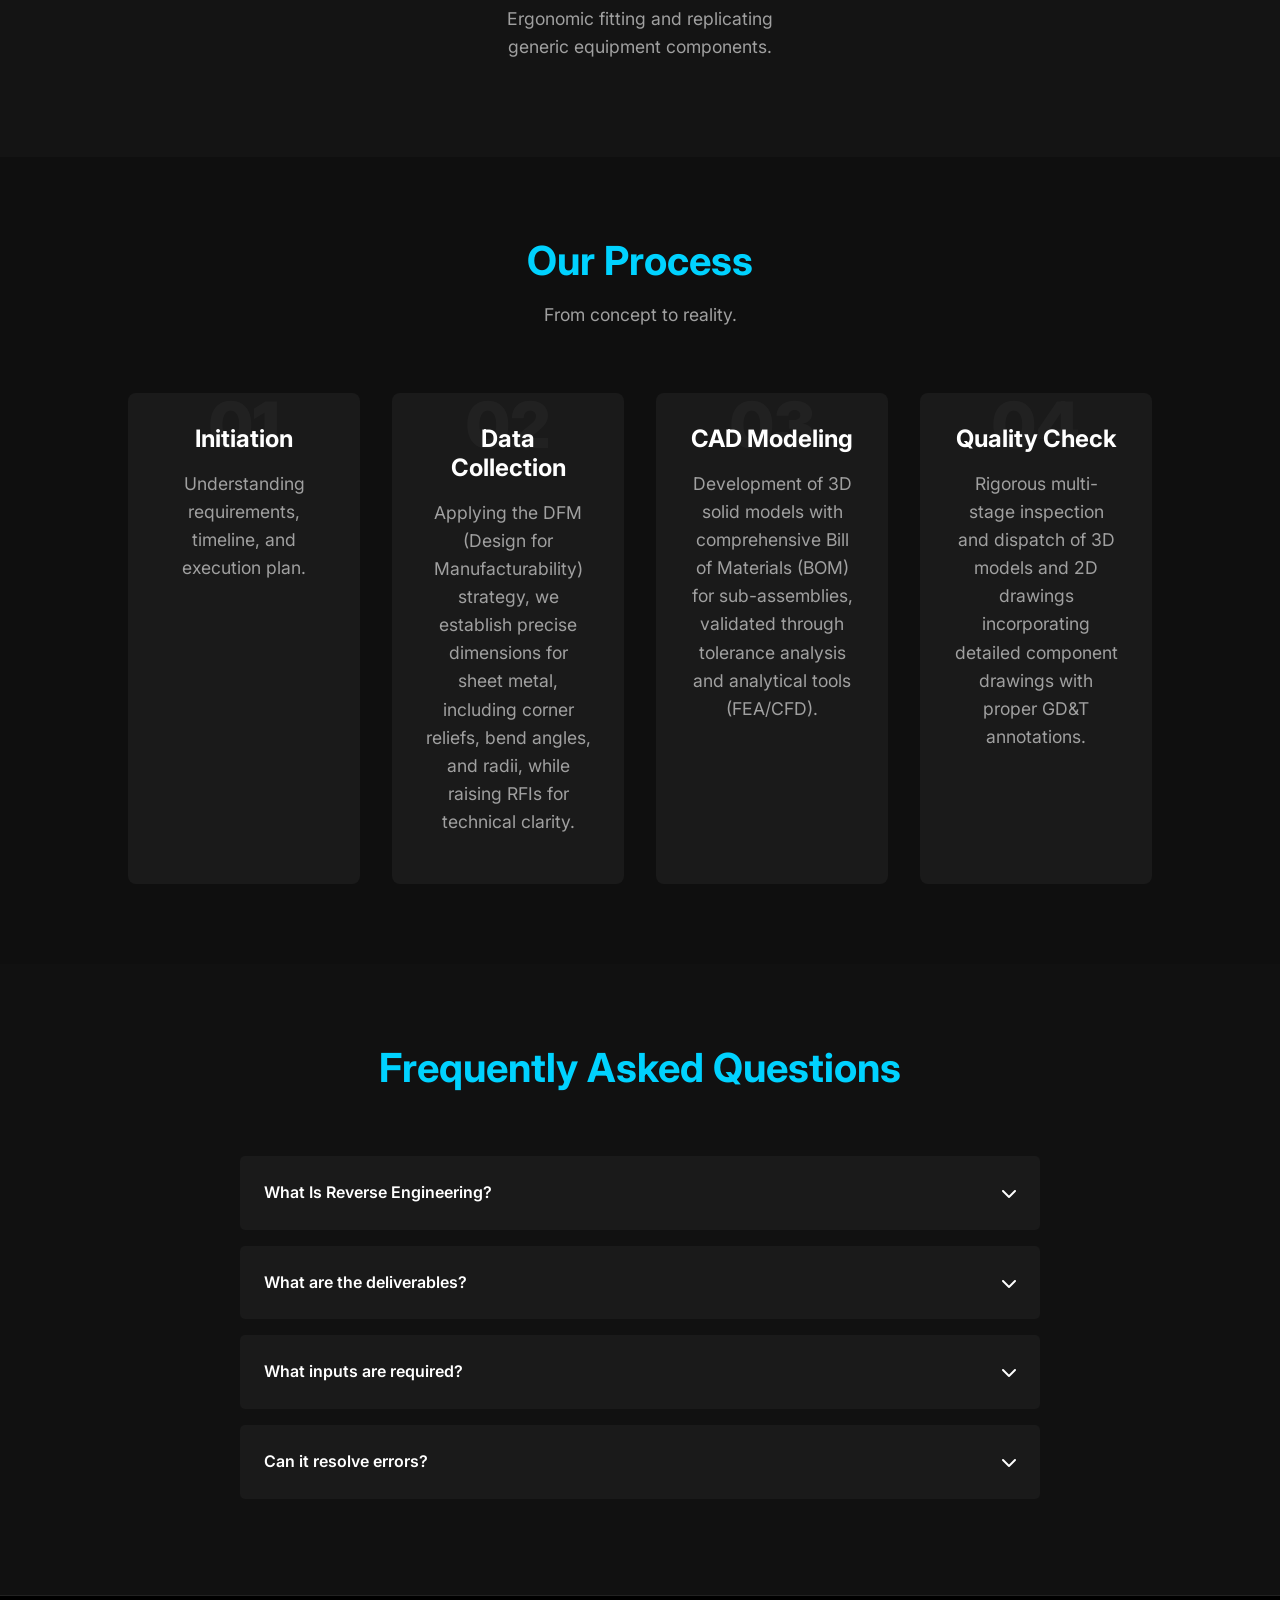
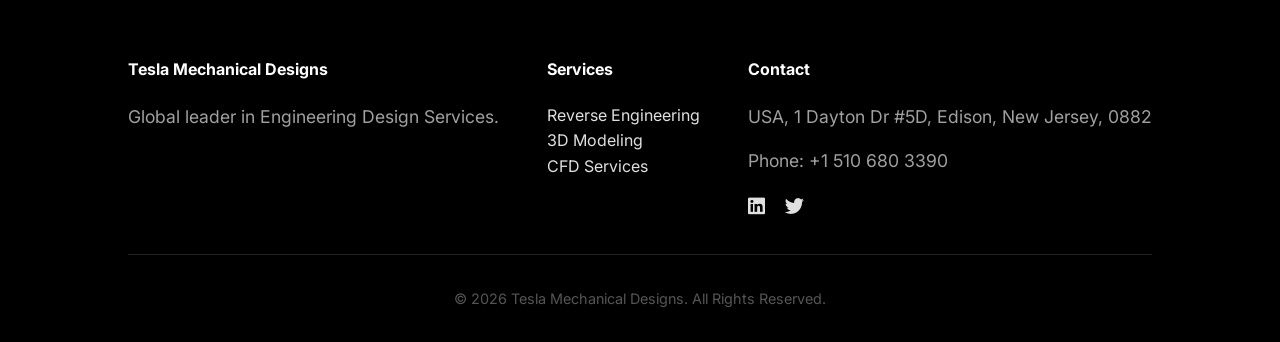
==== commit 0e7397e5: "changesh" ====
--- a/index.html
+++ b/index.html
@@ -24,28 +24,28 @@
     <link rel="manifest" href="site.webmanifest">
     <link rel="mask-icon" href="images/safari-pinned-tab.svg" color="#5bbad5">
     <meta name="msapplication-TileColor" content="#da532c">
-    <meta name="apple-mobile-web-app-title" content="TMD Reverse Engineering">
+    <meta name="apple-mobile-web-app-title" content="Precision RE">
     <meta name="theme-color" content="#ffffff">
     <link rel="canonical" href="https://intilligentidiot.github.io/Reverse-Engineering-Services/">
-    <title>Reverse Engineering Services | Tesla Mechanical Designs</title>
+    <title>Reverse Engineering Services | Engineering Experts</title>
     <meta name="description"
         content="Transform physical components into precise CAD models with our Reverse Engineering Services. Repair, replicate, and improve legacy parts with expert 3D scanning and modeling.">
     <meta name="keywords"
-        content="Reverse Engineering, 3D Scanning, CAD Modeling, Legacy Part Replication, Tesla Mechanical Designs, Industrial Design">
-    <meta name="author" content="Tesla Mechanical Designs">
+        content="Reverse Engineering, 3D Scanning, CAD Modeling, Legacy Part Replication, Engineering Team, Industrial Design">
+    <meta name="author" content="Engineering Team">
 
     <!-- Open Graph / Facebook -->
     <meta property="og:type" content="website">
-    <meta property="og:url" content="https://teslamechanicaldesigns.com/reverse-engineering/">
-    <meta property="og:title" content="Reverse Engineering Services | Tesla Mechanical Designs">
+    <meta property="og:url" content="https://intilligentidiot.github.io/Reverse-Engineering-Services/">
+    <meta property="og:title" content="Reverse Engineering Services | Engineering Experts">
     <meta property="og:description"
         content="Transform physical components into precise CAD models with our Reverse Engineering Services. Repair, replicate, and improve legacy parts.">
     <meta property="og:image" content="images/social-preview.jpg">
 
     <!-- Twitter -->
     <meta property="twitter:card" content="summary_large_image">
-    <meta property="twitter:url" content="https://teslamechanicaldesigns.com/reverse-engineering/">
-    <meta property="twitter:title" content="Reverse Engineering Services | Tesla Mechanical Designs">
+    <meta property="twitter:url" content="https://intilligentidiot.github.io/Reverse-Engineering-Services/">
+    <meta property="twitter:title" content="Reverse Engineering Services | Engineering Experts">
     <meta property="twitter:description"
         content="Transform physical components into precise CAD models with our Reverse Engineering Services. Repair, replicate, and improve legacy parts.">
     <meta property="twitter:image" content="images/social-preview.jpg">
@@ -100,7 +100,7 @@
     <!-- Navigation -->
     <!-- Navigation -->
     <nav>
-        <div class="logo"><a href="index.html">TMD <span style="color:var(--primary-color)">RE</span></a></div>
+        <div class="logo"><a href="index.html">Precision <span style="color:var(--primary-color)">RE</span></a></div>
         <ul class="nav-links">
             <li><a href="index.html#home">Home</a></li>
             <li><a href="index.html#services">Services</a></li>
@@ -118,8 +118,7 @@
             <p>Transform physical components into precision digital assets. We specialize in converting 3D scan data
                 into fully parametric, high-fidelity CAD models for aerospace, automotive, and manufacturing.</p>
             <div class="hero-btns">
-                <a href="https://www.teslamechanicaldesigns.com/reverse-engineering.php" class="secondary-btn">Explore
-                    Services</a>
+                <a href="#services" class="secondary-btn">Explore Services</a>
             </div>
         </div>
     </section>
@@ -136,7 +135,7 @@
                 original blueprints are lost or parts become obsolete, our team uses advanced 3D scanning and metrology
                 techniques
                 to reconstruct exact digital replicas.</p>
-            <p style="margin-top: 1.5rem;">At Tesla Mechanical Designs, we go beyond simple copy-pasting. We analyze
+            <p style="margin-top: 1.5rem;">Our engineering experts go beyond simple copy-pasting. We analyze
                 design intent, correct manufacturing defects, and optimize for modern production methods. Whether you
                 need to repair legacy parts or foster innovation through competitive benchmarking, our
                 engineering team delivers editable, high-precision CAD models ready for manufacturing.</p>
@@ -171,8 +170,20 @@
             <div class="service-card">
                 <i class="fas fa-cube service-icon"></i>
                 <h3>Scan-to-CAD</h3>
-                <p>Convert raw STL mesh data into fully parametric, history-based 3D CAD models (SolidWorks, CATIA, NX)
-                    suitable for modification and tooling.</p>
+                <p>Convert raw STL mesh data into fully parametric, history-based 3D CAD models (SolidWorks, CATIA, NX). 
+                   We provide native files and universal .STP formats suitable for modification and tooling.</p>
+            </div>
+            <div class="service-card">
+                <i class="fas fa-file-contract service-icon"></i>
+                <h3>Patent Drawings</h3>
+                <p>Post-RE patent support using various CAD formats (.dwg, .step, .sldasm). We create precise technical 
+                   illustrations and engineering drawings for patent applications.</p>
+            </div>
+            <div class="service-card">
+                <i class="fas fa-print service-icon"></i>
+                <h3>Prototyping & 3D Printing</h3>
+                <p>Tangible representation of your digital models. We handle the entire process from STL/3MF generation 
+                   to final post-processing and functional evaluation.</p>
             </div>
         </div>
     </section>
@@ -221,17 +232,20 @@
             <div class="step">
                 <div class="step-number">02</div>
                 <h3>Data Collection</h3>
-                <p>Precise dimensioning, DFM strategy, and analytical assessments.</p>
+                <p>Applying the DFM (Design for Manufacturability) strategy, we establish precise dimensions for 
+                   sheet metal, including corner reliefs, bend angles, and radii, while raising RFIs for technical clarity.</p>
             </div>
             <div class="step">
                 <div class="step-number">03</div>
                 <h3>CAD Modeling</h3>
-                <p>3D solid models, BOM, and tolerance analysis (FEA/CFD).</p>
+                <p>Development of 3D solid models with comprehensive Bill of Materials (BOM) for sub-assemblies, 
+                   validated through tolerance analysis and analytical tools (FEA/CFD).</p>
             </div>
             <div class="step">
                 <div class="step-number">04</div>
                 <h3>Quality Check</h3>
-                <p>Final inspection and dispatch of 3D models and 2D drawings.</p>
+                <p>Rigorous multi-stage inspection and dispatch of 3D models and 2D drawings incorporating 
+                   detailed component drawings with proper GD&T annotations.</p>
             </div>
         </div>
     </section>
@@ -291,7 +305,8 @@
             </div>
             <div class="footer-col">
                 <h4>Contact</h4>
-                <p>Email: projects@teslamechanicaldesigns.com</p>
+                <p>USA, 1 Dayton Dr #5D, Edison, New Jersey, 0882</p>
+                <p>Phone: +1 510 680 3390</p>
                 <div class="social-links" style="margin-top: 1rem;">
                     <a href="#"><i class="fab fa-linkedin"></i></a>
                     <a href="#"><i class="fab fa-twitter"></i></a>
--- a/css/style.css
+++ b/css/style.css
@@ -523,7 +523,8 @@
 
 /* Blog Article Styling */
 .article-content {
-    max-width: 1200px;
+    max-width: 900px;
+    /* Reduced from 1200px to keep everything tighter */
     margin: 0 auto;
     padding: 8rem 2rem;
     color: #ddd;
@@ -531,55 +532,89 @@
 
 .article-content h1 {
     font-size: 3rem;
-    margin-bottom: 1rem;
-    color: #fff;
-    max-width: 1000px;
+    line-height: 1.3;
+    margin-bottom: 1.5rem;
+    color: #fff;
+    max-width: 100%;
+    /* Let it fill the container */
+    text-align: center;
+    /* Center title */
 }
 
 .article-meta {
     color: var(--primary-color);
-    margin-bottom: 2rem;
-    font-size: 0.9rem;
+    margin-bottom: 2.5rem;
+    font-size: 1rem;
+    text-align: center;
+    /* Center meta info */
+    border-bottom: 1px solid rgba(255, 255, 255, 0.1);
+    padding-bottom: 2rem;
 }
 
 .article-banner {
     width: 100%;
-    height: 400px;
-    margin-bottom: 2rem;
-    border-radius: 10px;
+    height: auto;
+    /* Allow height to adjust based on aspect ratio */
+    max-height: 500px;
+    /* Cap the height */
+    margin-bottom: 3rem;
+    border-radius: 12px;
     overflow: hidden;
     background-color: #333;
+    border: 1px solid rgba(255, 255, 255, 0.1);
 }
 
 .article-body {
-    font-size: 1.1rem;
-    line-height: 1.8;
-    max-width: 1000px;
+    font-size: 1.15rem;
+    /* Slightly larger text */
+    line-height: 1.9;
+    /* Increased line height */
+    max-width: 800px;
+    /* Optimal reading width */
+    margin: 0 auto;
+    /* Center the body text */
 }
 
 .article-body h2 {
-    margin-top: 2.5rem;
-    color: #fff;
-    font-size: 1.8rem;
+    margin-top: 3rem;
+    margin-bottom: 1.5rem;
+    color: #fff;
+    font-size: 2rem;
+    border-left: 4px solid var(--primary-color);
+    padding-left: 1rem;
 }
 
 .article-body h3 {
-    margin-top: 1.5rem;
+    margin-top: 2rem;
+    margin-bottom: 1rem;
     color: #eee;
-    font-size: 1.4rem;
+    font-size: 1.5rem;
 }
 
 .article-body p {
-    margin-bottom: 1.5rem;
+    margin-bottom: 2rem;
+}
+
+.article-body ul,
+.article-body ol {
+    margin-bottom: 2rem;
+    padding-left: 2rem;
+}
+
+.article-body li {
+    margin-bottom: 0.8rem;
+    padding-left: 0.5rem;
 }
 
 .article-body a {
     color: var(--primary-color);
     text-decoration: none;
+    border-bottom: 1px solid transparent;
+    transition: border-color 0.3s ease;
 }
 
 .article-body a:hover {
-    text-decoration: underline;
+    border-color: var(--primary-color);
 }
 
 .back-link {
@@ -587,8 +622,10 @@
     margin-bottom: 2rem;
     color: #888;
     text-decoration: none;
+    transition: color 0.3s ease, transform 0.3s ease;
 }
 
 .back-link:hover {
-    color: #fff;
+    color: var(--primary-color);
+    transform: translateX(-5px);
 }
